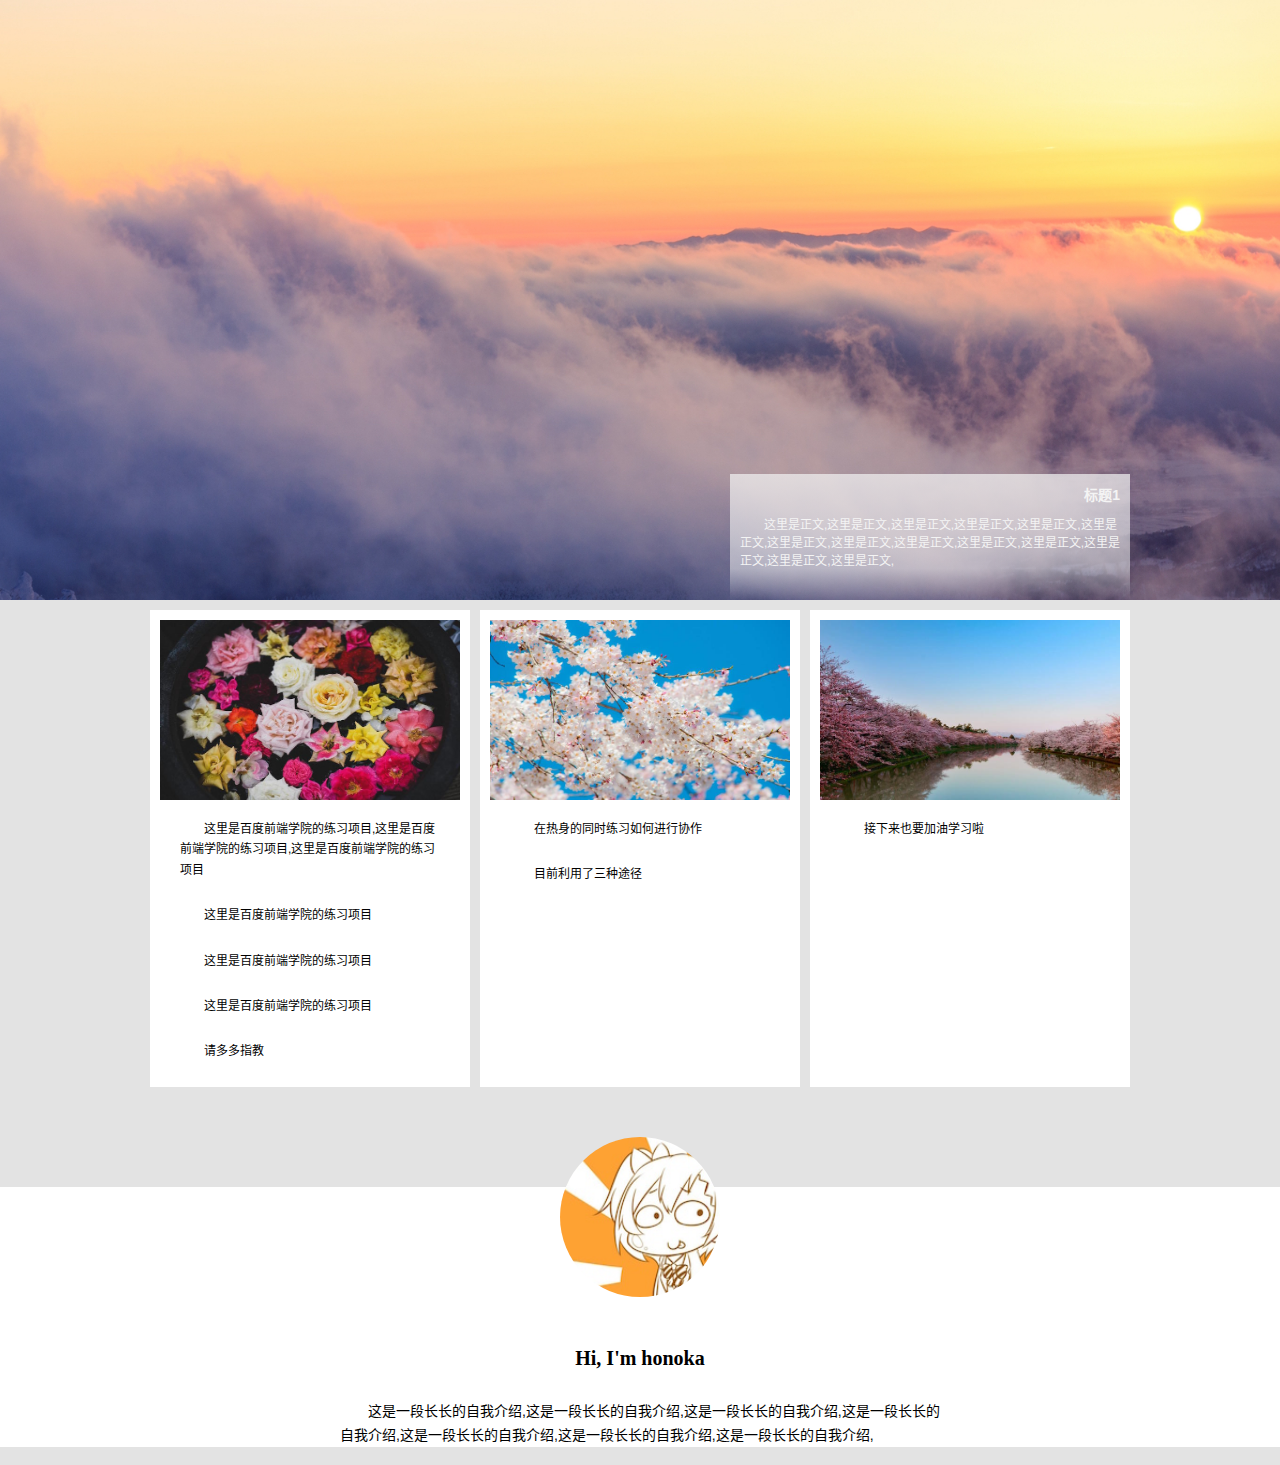
==== task0001/index.html @ cb72453f "feat(bowser): index.html complete" ====
<!DOCTYPE html>
<html lang="zh-cn">
<head>
    <meta charset="UTF-8">
    <title>首页</title>
    <link rel="stylesheet" href="css/style.css">
    <!--[if lt IE 9]>
    <script src="//cdn.bootcss.com/html5shiv/r29/html5.js"></script>
    <![endif]-->
</head>
<body>
<div class="banner">
    <div class="banner-container">
        <div class="banner-text">
            <h1>标题1</h1>
            <article>这里是正文,这里是正文,这里是正文,这里是正文,这里是正文,这里是正文,这里是正文,这里是正文,这里是正文,这里是正文,这里是正文,这里是正文,这里是正文,这里是正文,</article>
        </div>
    </div>
</div>
<div class="blog-container clearfix">
    <div class="blog-list bg-white">
        <img src="img/blog-image01.jpg" alt="sakura.jpg">
        <p>这里是百度前端学院的练习项目,这里是百度前端学院的练习项目,这里是百度前端学院的练习项目</p>
        <p>这里是百度前端学院的练习项目</p>
        <p>这里是百度前端学院的练习项目</p>
        <p>这里是百度前端学院的练习项目</p>
        <p>请多多指教</p>
    </div>
    <div class="blog-list bg-white">
        <img src="img/blog-image02.jpg" alt="sakura.jpg">
        <p>在热身的同时练习如何进行协作</p>
        <p>目前利用了三种途径</p>
    </div>
    <div class="blog-list bg-white">
        <img src="img/blog-image03.jpg" alt="sakura.jpg">
        <p>接下来也要加油学习啦</p>
    </div>
</div>

<div class="intro-container clearfix">
    <img src="img/avatar.jpg" alt="avatar.jpg">
    <h1>Hi, I'm honoka</h1>
    <article>这是一段长长的自我介绍,这是一段长长的自我介绍,这是一段长长的自我介绍,这是一段长长的自我介绍,这是一段长长的自我介绍,这是一段长长的自我介绍,这是一段长长的自我介绍,</article>
</div>

</body>
</html>
---- task0001/css/style.css ----
/**
 * 全页面渲染或可复用的代码放在这儿
 */
* {
    margin: 0;
    border: 0;
    box-sizing: border-box;
    font-family: Arial, sans-serif, "Microsoft YaHei";
}

body {
    background-color: #e3e3e3;
}

p, article {
    text-indent: 2em;
}

/*包裹块*/
.bg-white {
    background-color: #ffffff;
}

/*清除浮动*/
.clearfix:after {
    display: block;
    height: 0;
    content: ".";
    clear: both;
    visibility: hidden;
}

.clearfix {
    zoom: 1;
}

/**
 * index.html
 */
.banner {
    width: auto;
    height: 600px;
    background-image: url("../img/banner.jpg");
    background-size: cover;
}

.banner-container {
    position: relative;
    width: 980px;
    height: 600px;
    margin: 0 auto;
}

.banner-text {
    position: absolute;
    right: 0;
    bottom: 0;
    max-width: 400px;
    padding: 10px 10px 30px 10px;
    color: #F4F4F4;
    background-color: #ffffff;
    background: linear-gradient(top,
    rgba(244, 244, 244, 0.7) 0%,
    rgba(244, 244, 244, 0.5) 75%,
    rgba(244, 244, 244, 0) 100%
    );
    background: -webkit-linear-gradient(top,
    rgba(244, 244, 244, 0.7) 0%,
    rgba(244, 244, 244, 0.5) 75%,
    rgba(244, 244, 244, 0) 100%
    );
}

.banner-text h1 {
    text-align: right;
    font-size: 14px;
    margin-bottom: 12px;
}

.banner-text article {
    font-size: 12px;
    line-height: 150%;
}

.blog-container {
    width: 980px;
    margin: 10px auto 100px;
    overflow: hidden;
}

.blog-list {
    float: left;
    width: 320px;
    margin-right: 10px;
    margin-bottom: -99999px;
    padding-bottom: 99999px;
}
.blog-list:last-child {
    margin-right: 0;
}

.blog-list img {
    width: 300px;
    height: 180px;
    margin: 10px 10px 15px 10px;
}

.blog-list p {
    padding: 0 30px 25px 30px;
    line-height: 170%;
    font-size: 12px;
}
.intro-container {
    width: 100%;
    background-color: #ffffff;
}
.intro-container img {
    position: relative;
    margin-right: auto;
    margin-left: auto;
    top: -50px;
    display: block;
    width: 160px;
    height: 160px;
    border-radius: 80px;
}
.intro-container h1 {
    font-family: "Century Gothic";
    font-size: 20px;
    font-weight: blod;
    text-align: center;
}
.intro-container article {
    font-size: 14px;
    width: 600px;
    margin-right: auto;
    margin-left: auto;
    margin-top: 30px;
    line-height: 170%;
}
/**
 * blog.html
 */

/**
 * gallery.html
 */

/**
 * about.html
 */
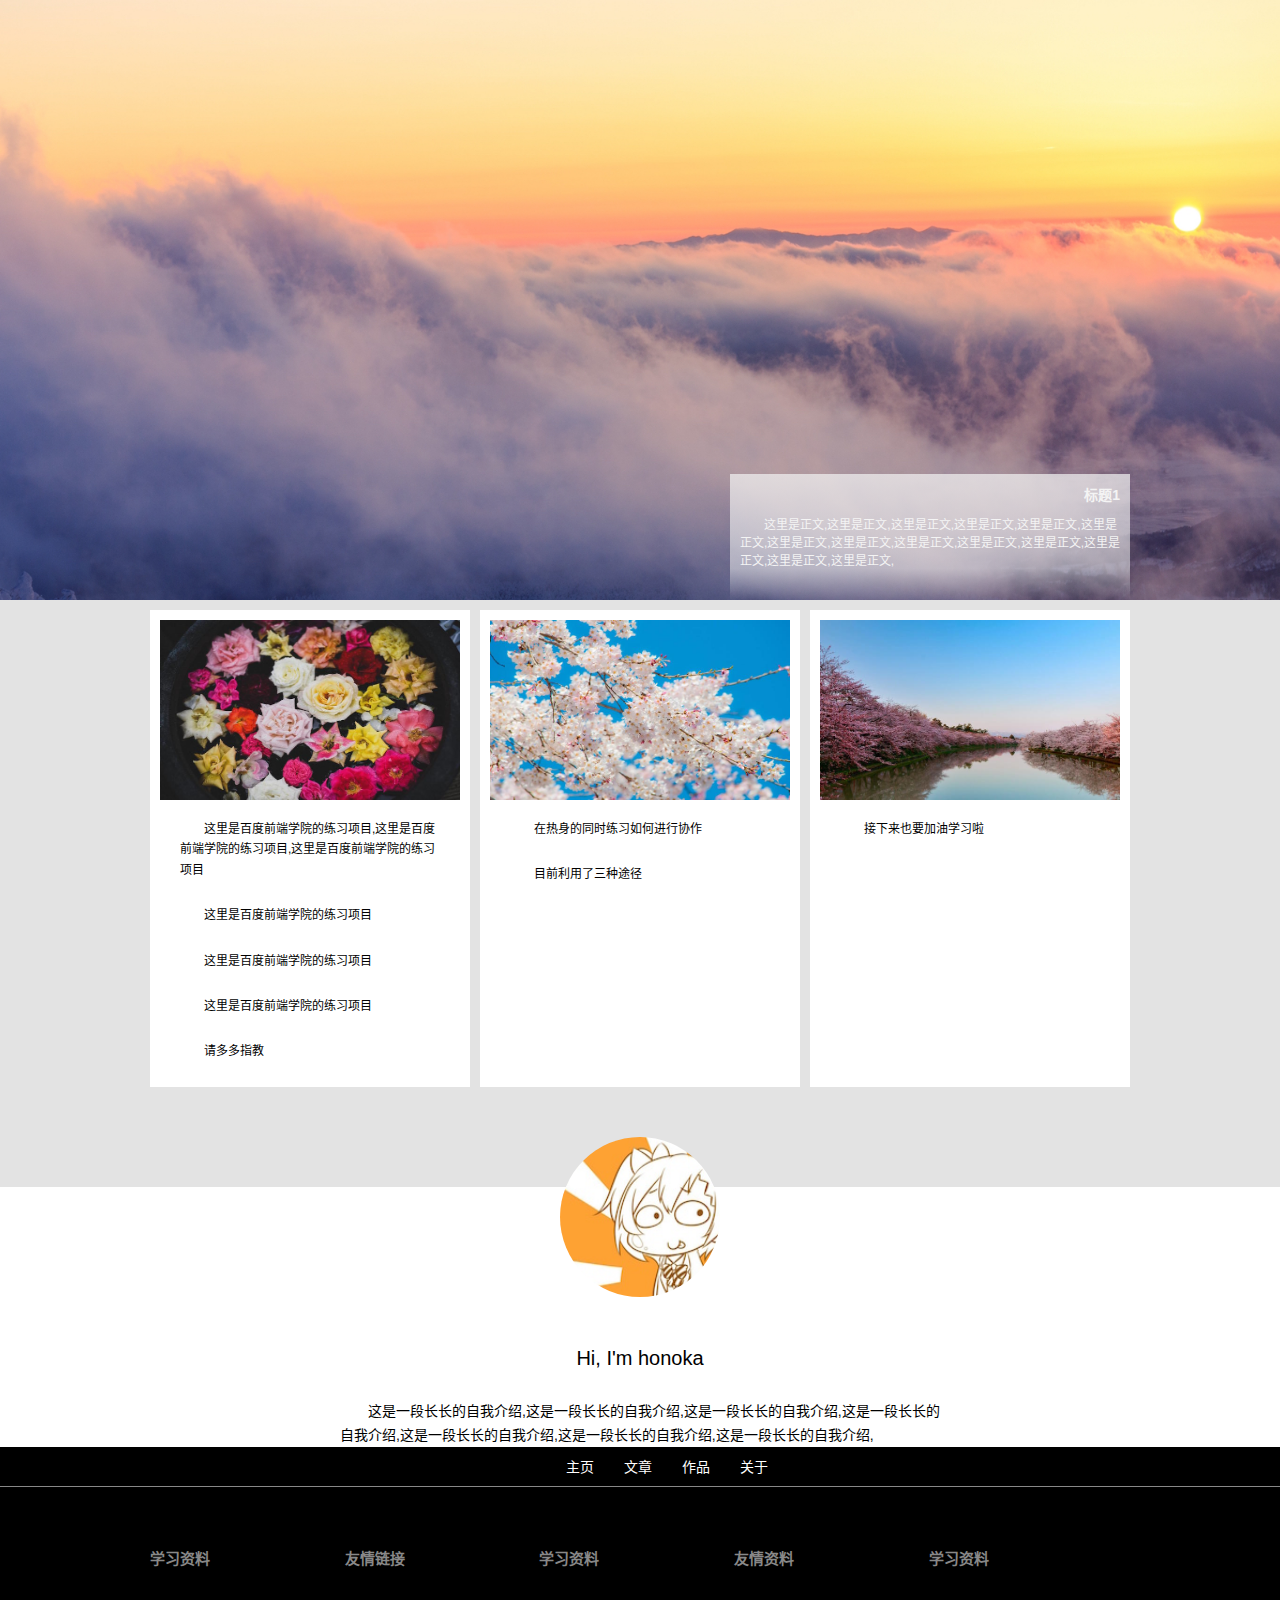
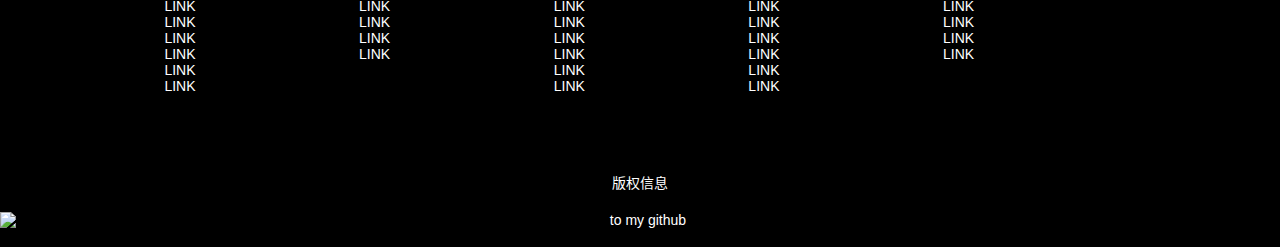
==== commit 74b06b61: "修改尾部使内容宽度固定在中间980px内" ====
--- a/task0001/index.html
+++ b/task0001/index.html
@@ -42,6 +42,66 @@
     <h1>Hi, I'm honoka</h1>
     <article>这是一段长长的自我介绍,这是一段长长的自我介绍,这是一段长长的自我介绍,这是一段长长的自我介绍,这是一段长长的自我介绍,这是一段长长的自我介绍,这是一段长长的自我介绍,</article>
 </div>
+<footer class="footer">
+    <div class="footer-nav">
+        <ul>
+            <a href="index.html"><li>主页</li></a>
+            <a href="blog.html"><li>文章</li></a>
+            <a href="gallery.html"><li>作品</li></a>
+            <a href="about.html"><li>关于</li></a>
+        </ul>
+    </div>
+    <div class="footer-container">
+        <div class="footer-links">
+            <ul>
+                <h3>学习资料</h3>
+                <a href=""><li>LINK</li></a>
+                <a href=""><li>LINK</li></a>
+                <a href=""><li>LINK</li></a>
+                <a href=""><li>LINK</li></a>
+                <a href=""><li>LINK</li></a>
+                <a href=""><li>LINK</li></a>
+            </ul>
+            <ul>
+                <h3>友情链接</h3>
+                <a href=""><li>LINK</li></a>
+                <a href=""><li>LINK</li></a>
+                <a href=""><li>LINK</li></a>
+                <a href=""><li>LINK</li></a>
+            </ul>
+            <ul>
+                <h3>学习资料</h3>
+                <a href=""><li>LINK</li></a>
+                <a href=""><li>LINK</li></a>
+                <a href=""><li>LINK</li></a>
+                <a href=""><li>LINK</li></a>
+                <a href=""><li>LINK</li></a>
+                <a href=""><li>LINK</li></a>
+            </ul>
+            <ul>
+                <h3>友情资料</h3>
+                <a href=""><li>LINK</li></a>
+                <a href=""><li>LINK</li></a>
+                <a href=""><li>LINK</li></a>
+                <a href=""><li>LINK</li></a>
+                <a href=""><li>LINK</li></a>
+                <a href=""><li>LINK</li></a>
+            </ul>
+            <ul>
+                <h3>学习资料</h3>
+                <a href=""><li>LINK</li></a>
+                <a href=""><li>LINK</li></a>
+                <a href=""><li>LINK</li></a>
+                <a href=""><li>LINK</li></a>
+            </ul>
+        </div>
+    </div>
+    <div class="copyright">
+        <a href="">版权信息</a>
+        <a href="https://github.com/ppmeng"><img src="img/github.png" alt="to my github"></a>
+    </div>
+    
+</footer>
 
 </body>
 </html>--- a/task0001/css/style.css
+++ b/task0001/css/style.css
@@ -9,6 +9,7 @@
 }
 
 body {
+    height: 100%;
     background-color: #e3e3e3;
 }
 
@@ -125,9 +126,9 @@
     border-radius: 80px;
 }
 .intro-container h1 {
-    font-family: "Century Gothic";
+    font-family: "Century Gothic", sans-serif;
     font-size: 20px;
-    font-weight: blod;
+    font-weight: normal;
     text-align: center;
 }
 .intro-container article {
@@ -149,3 +150,61 @@
 /**
  * about.html
  */
+
+/**
+*footer.css
+*/
+.footer {
+    position: relative;
+    width: 100%;
+    height: 400px;
+    background: #000;
+}
+.footer-container {
+    width: 980px;
+    margin: 0 auto;
+}
+.footer-nav{
+    width: 100%;
+    height: 40px;
+    border-bottom: 1px solid #888;
+}
+.footer-nav li{
+    position: relative;
+    float: left;
+    left: 40%;
+    margin-left: 30px;
+    line-height: 40px;
+}
+.footer-links ul{
+    float: left;
+    padding-left: 0;
+    margin-right: 13.74%;
+    text-align: center;
+}
+.footer h3 {
+    margin-top: 60px;
+    margin-bottom: 30px;
+    font-size: 15px;
+    color: #888;
+}
+.footer a {
+    text-decoration: none;
+    color: #fff;
+}
+.footer li {
+    list-style: none;
+    font-size: 14px;
+}
+.footer-links li:hover {
+    text-decoration: underline;
+}
+.copyright {
+    font-size: 14px;
+    text-align: center;
+    margin: 285px auto 0 auto;   
+}
+.copyright img {
+    display: block;
+    margin: 20px auto 0;    
+}
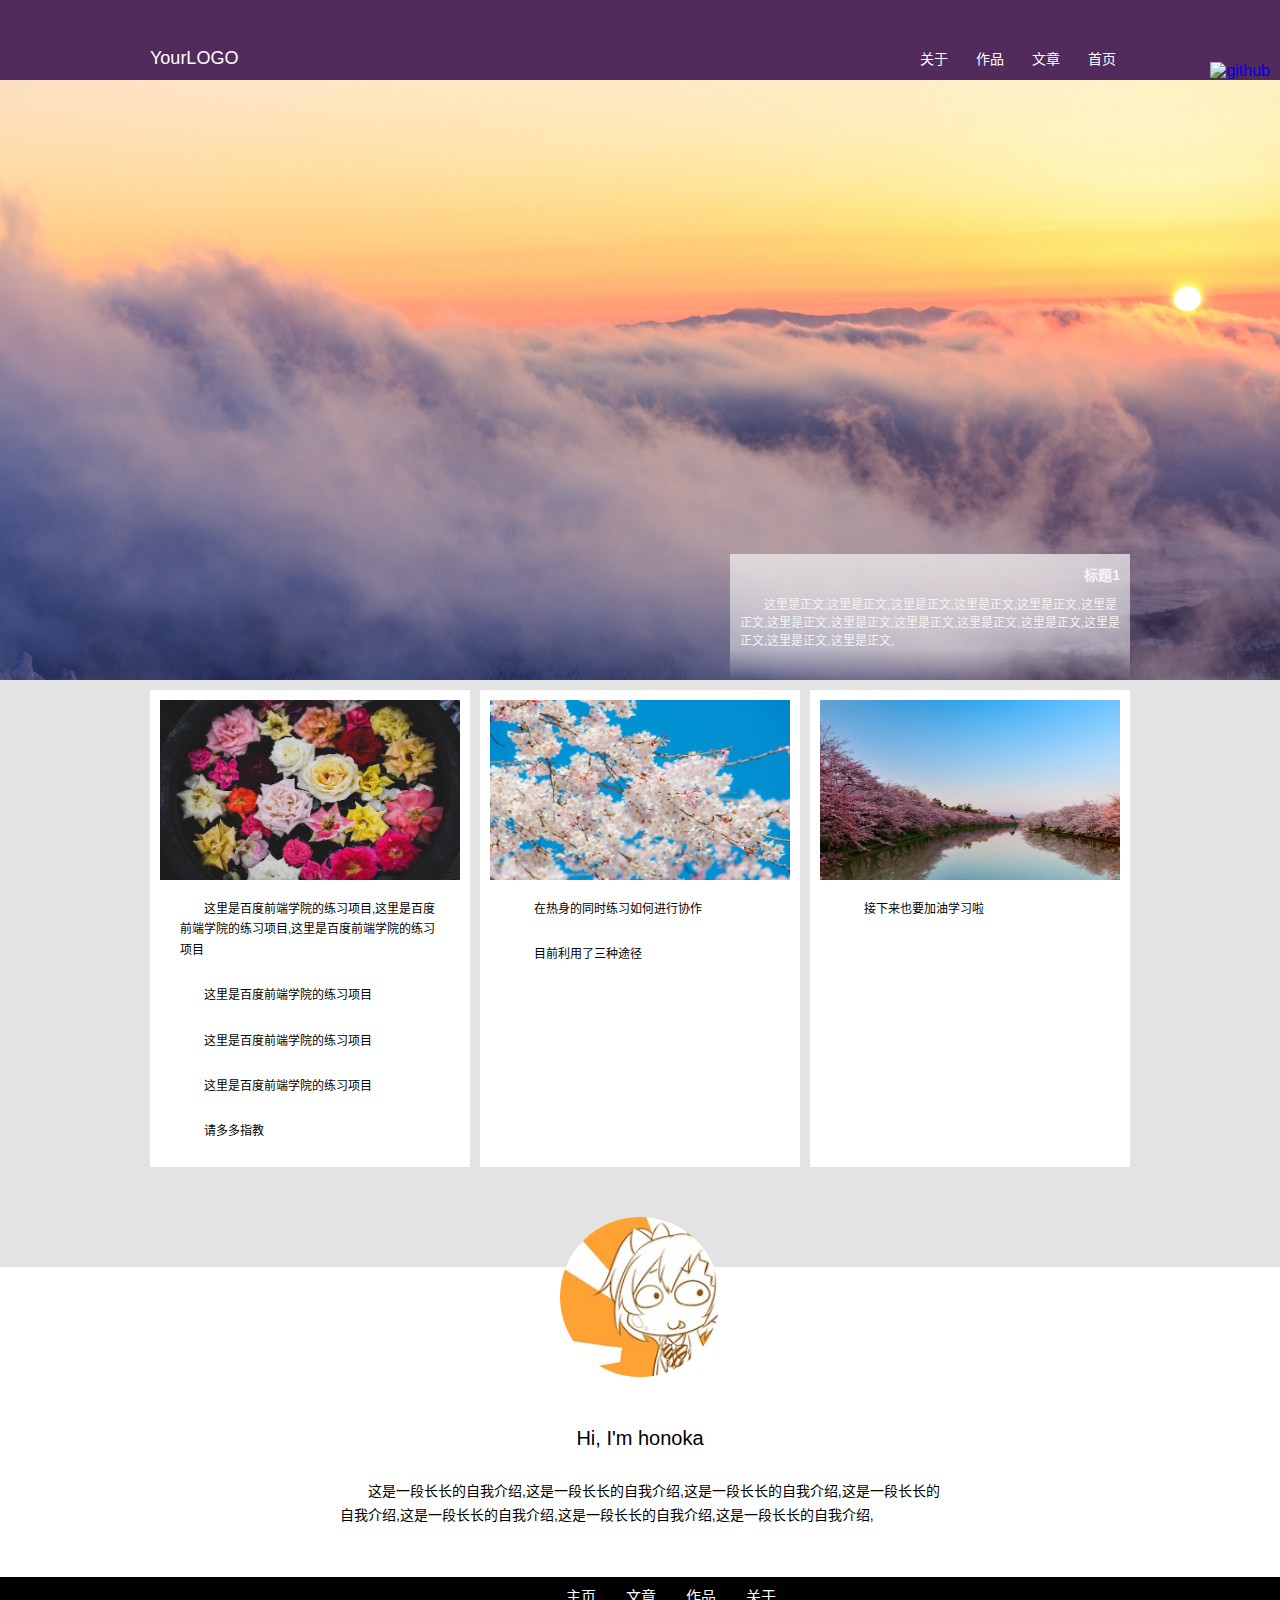
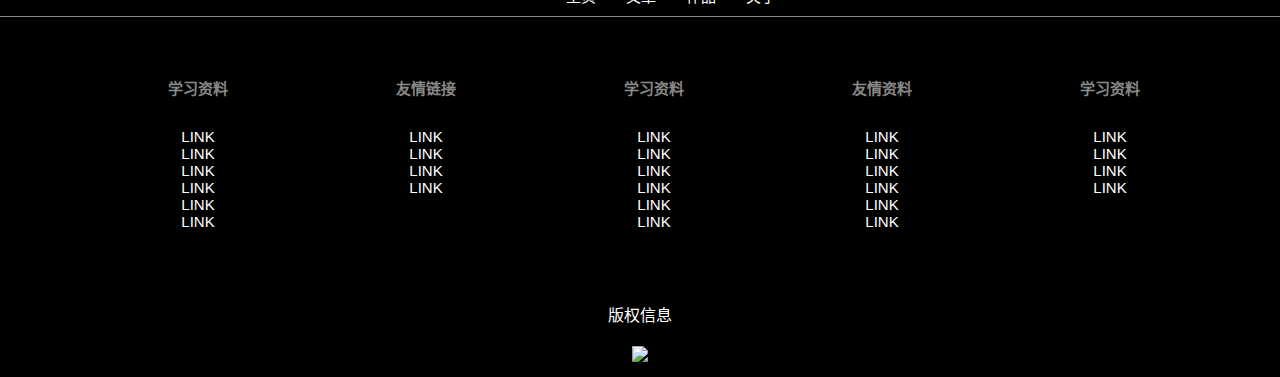
==== commit bc1d101c: "add the top nav" ====
--- a/task0001/index.html
+++ b/task0001/index.html
@@ -9,6 +9,18 @@
     <![endif]-->
 </head>
 <body>
+<nav class="topNav">
+        <div class="wrap">
+            <a class="myLogo" href="#">YourLOGO</a>
+            <ul>
+                <li><a href="javascript:;">首页</a></li>
+                <li><a href="javascript:;">文章</a></li>
+                <li><a href="javascript:;">作品</a></li>
+                <li><a href="javascript:;">关于</a></li>
+            </ul>
+        </div>
+        <a class="logo" href="https://github.com"><img src="img/github.png" alt="github"></a>
+</nav>
 <div class="banner">
     <div class="banner-container">
         <div class="banner-text">
@@ -43,15 +55,15 @@
     <article>这是一段长长的自我介绍,这是一段长长的自我介绍,这是一段长长的自我介绍,这是一段长长的自我介绍,这是一段长长的自我介绍,这是一段长长的自我介绍,这是一段长长的自我介绍,</article>
 </div>
 <footer class="footer">
-    <div class="footer-nav">
-        <ul>
-            <a href="index.html"><li>主页</li></a>
-            <a href="blog.html"><li>文章</li></a>
-            <a href="gallery.html"><li>作品</li></a>
-            <a href="about.html"><li>关于</li></a>
-        </ul>
-    </div>
-    <div class="footer-container">
+        <div class="footer-nav">
+            <ul>
+                <a href="index.html"><li>主页</li></a>
+                <a href="blog.html"><li>文章</li></a>
+                <a href="gallery.html"><li>作品</li></a>
+                <a href="about.html"><li>关于</li></a>
+            </ul>
+        </div>
+
         <div class="footer-links">
             <ul>
                 <h3>学习资料</h3>
@@ -95,13 +107,11 @@
                 <a href=""><li>LINK</li></a>
             </ul>
         </div>
-    </div>
-    <div class="copyright">
-        <a href="">版权信息</a>
-        <a href="https://github.com/ppmeng"><img src="img/github.png" alt="to my github"></a>
-    </div>
-    
-</footer>
+
+        <div class="copyright">
+            <a href=""><p>版权信息</p></a>
+            <a href="https://github.com/ppmeng"><img src="img/github.png"></a>
+        </div>
 
 </body>
 </html>--- a/task0001/css/style.css
+++ b/task0001/css/style.css
@@ -12,9 +12,11 @@
     height: 100%;
     background-color: #e3e3e3;
 }
-
-p, article {
-    text-indent: 2em;
+li{
+   list-style: none;
+}
+a{
+    text-decoration: none;
 }
 
 /*包裹块*/
@@ -38,6 +40,36 @@
 /**
  * index.html
  */
+.topNav{ 
+    width: 100%;
+    height: 80px;
+    background: #522a5c;
+    position: relative;
+}
+.wrap{
+    width: 980px;
+    height: 80px;
+    margin: 0 auto;
+    position: relative;
+    }
+.wrap .myLogo{
+    display: block;
+    float: left;
+    font-size: 18px;
+    color: #fff;
+    height: 18px;
+    margin-top: 48px;
+}
+.wrap ul{
+    position:absolute;
+    float: right;
+    height: 20px;
+    right: 0;
+    bottom: 12px;}
+.wrap li{float: right;}
+.wrap li a{display:inline-block;font-size: 14px;padding: 0 14px;color: #fff;}
+.topNav .logo{position: absolute;right: 10px;bottom: 0;}
+
 .banner {
     width: auto;
     height: 600px;
@@ -81,6 +113,7 @@
 .banner-text article {
     font-size: 12px;
     line-height: 150%;
+    text-indent: 2em;
 }
 
 .blog-container {
@@ -110,10 +143,12 @@
     padding: 0 30px 25px 30px;
     line-height: 170%;
     font-size: 12px;
+    text-indent: 2em;
 }
 .intro-container {
     width: 100%;
     background-color: #ffffff;
+    padding-bottom: 50px;
 }
 .intro-container img {
     position: relative;
@@ -138,6 +173,7 @@
     margin-left: auto;
     margin-top: 30px;
     line-height: 170%;
+    text-indent: 2em;
 }
 /**
  * blog.html
@@ -160,10 +196,6 @@
     height: 400px;
     background: #000;
 }
-.footer-container {
-    width: 980px;
-    margin: 0 auto;
-}
 .footer-nav{
     width: 100%;
     height: 40px;
@@ -178,8 +210,7 @@
 }
 .footer-links ul{
     float: left;
-    padding-left: 0;
-    margin-right: 13.74%;
+    margin-left: 10%;
     text-align: center;
 }
 .footer h3 {
@@ -190,21 +221,23 @@
 }
 .footer a {
     text-decoration: none;
+}
+.footer-nav li,
+.footer-links li,
+.copyright p {
     color: #fff;
 }
 .footer li {
     list-style: none;
-    font-size: 14px;
+    font-size: 15px;
 }
 .footer-links li:hover {
     text-decoration: underline;
 }
 .copyright {
-    font-size: 14px;
-    text-align: center;
-    margin: 285px auto 0 auto;   
-}
-.copyright img {
-    display: block;
-    margin: 20px auto 0;    
-}
+    margin: 285px auto 0 auto;  
+    text-align: center;  
+}
+.copyright p {
+    margin-bottom: 20px;
+}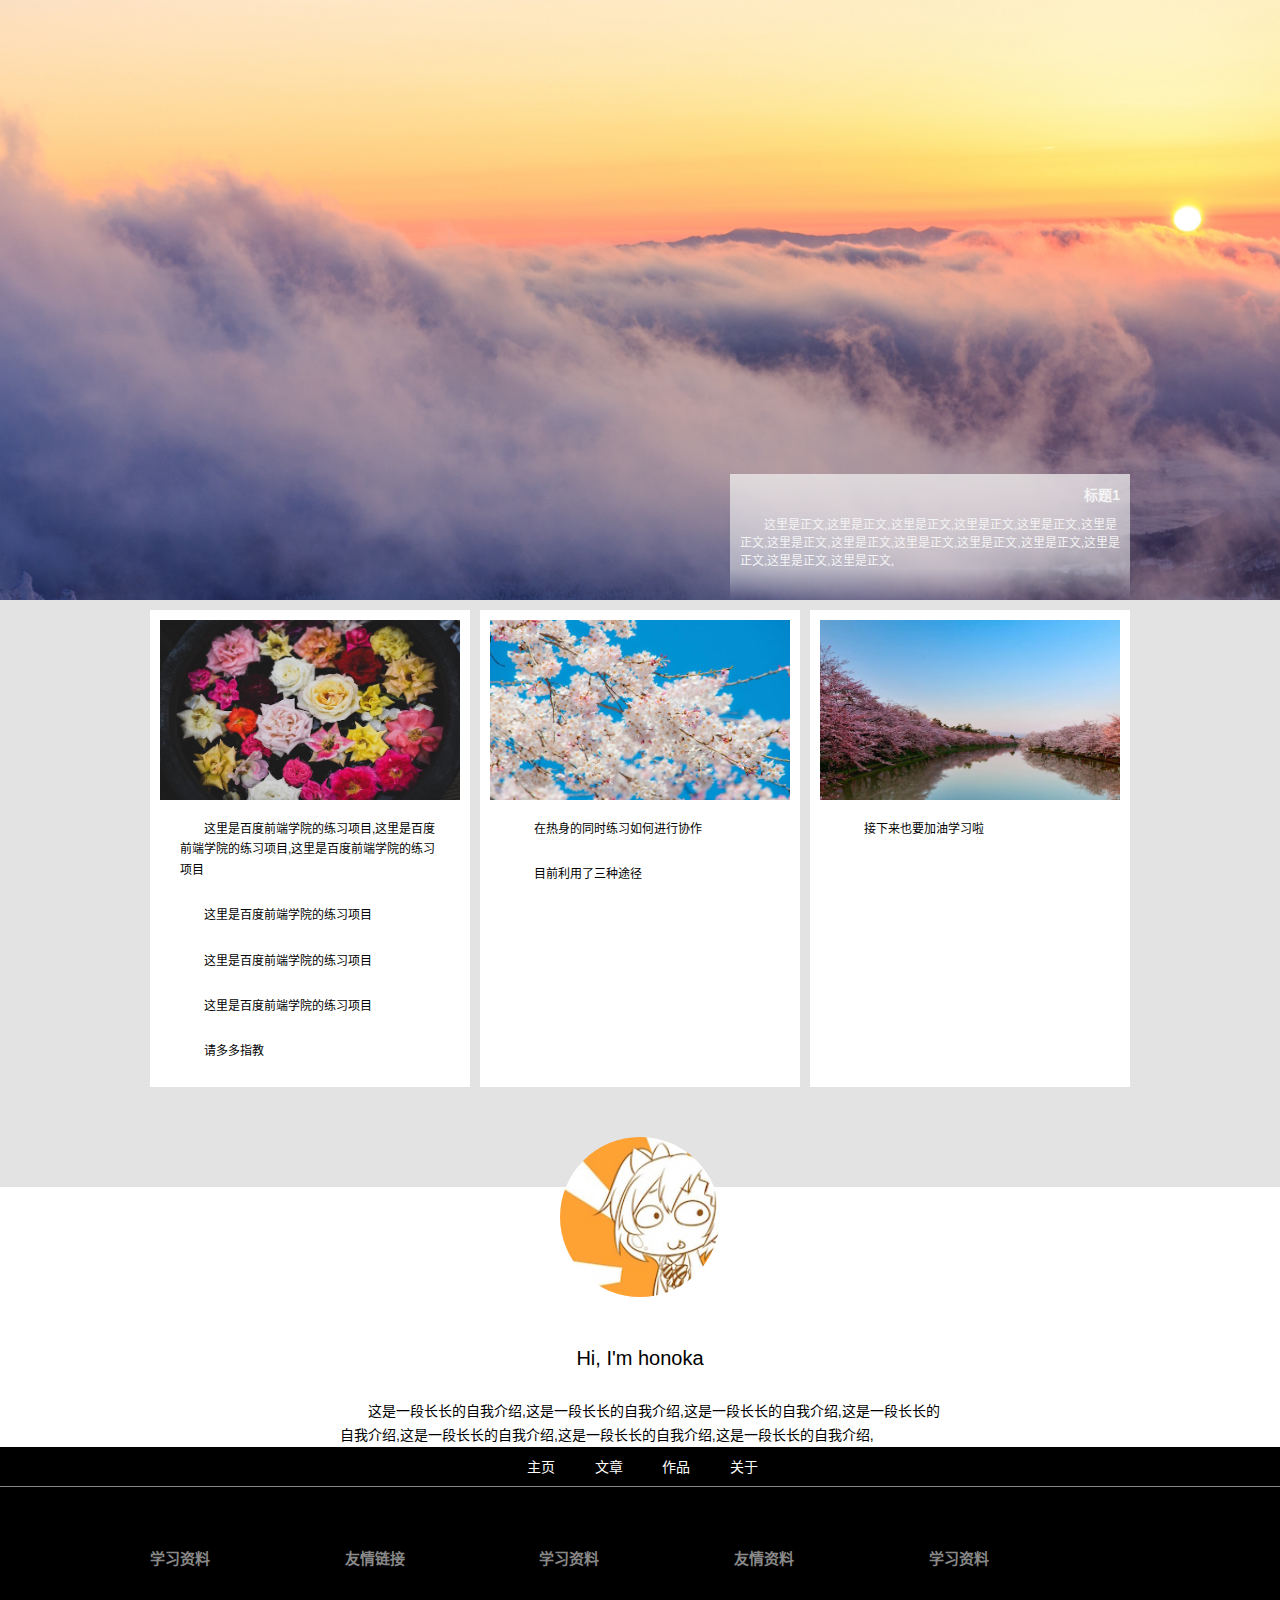
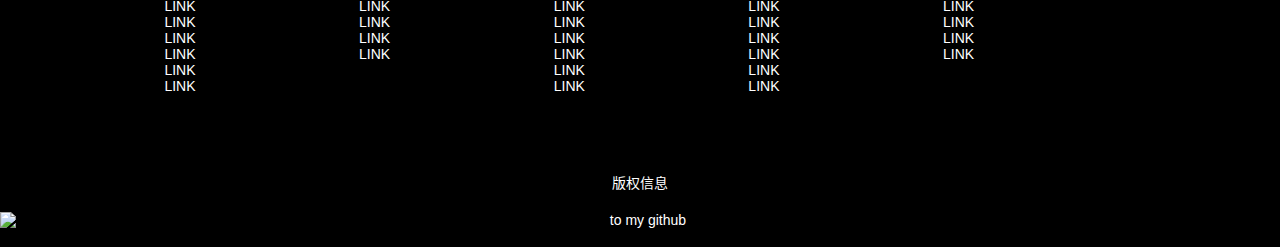
==== commit ff46eb49: "修改尾部导航部分使居中" ====
--- a/task0001/index.html
+++ b/task0001/index.html
@@ -9,18 +9,6 @@
     <![endif]-->
 </head>
 <body>
-<nav class="topNav">
-        <div class="wrap">
-            <a class="myLogo" href="#">YourLOGO</a>
-            <ul>
-                <li><a href="javascript:;">首页</a></li>
-                <li><a href="javascript:;">文章</a></li>
-                <li><a href="javascript:;">作品</a></li>
-                <li><a href="javascript:;">关于</a></li>
-            </ul>
-        </div>
-        <a class="logo" href="https://github.com"><img src="img/github.png" alt="github"></a>
-</nav>
 <div class="banner">
     <div class="banner-container">
         <div class="banner-text">
@@ -55,15 +43,15 @@
     <article>这是一段长长的自我介绍,这是一段长长的自我介绍,这是一段长长的自我介绍,这是一段长长的自我介绍,这是一段长长的自我介绍,这是一段长长的自我介绍,这是一段长长的自我介绍,</article>
 </div>
 <footer class="footer">
-        <div class="footer-nav">
-            <ul>
-                <a href="index.html"><li>主页</li></a>
-                <a href="blog.html"><li>文章</li></a>
-                <a href="gallery.html"><li>作品</li></a>
-                <a href="about.html"><li>关于</li></a>
-            </ul>
-        </div>
-
+    <div class="footer-nav">
+        <ul>
+            <li><a href="index.html">主页</a></li>
+            <li><a href="blog.html">文章</a></li>
+            <li><a href="gallery.html">作品</a></li>
+            <li><a href="about.html">关于</a></li>
+        </ul>
+    </div>
+    <div class="footer-container">
         <div class="footer-links">
             <ul>
                 <h3>学习资料</h3>
@@ -107,11 +95,13 @@
                 <a href=""><li>LINK</li></a>
             </ul>
         </div>
-
-        <div class="copyright">
-            <a href=""><p>版权信息</p></a>
-            <a href="https://github.com/ppmeng"><img src="img/github.png"></a>
-        </div>
+    </div>
+    <div class="copyright">
+        <a href="">版权信息</a>
+        <a href="https://github.com/ppmeng"><img src="img/github.png" alt="to my github"></a>
+    </div>
+    
+</footer>
 
 </body>
 </html>--- a/task0001/css/style.css
+++ b/task0001/css/style.css
@@ -12,11 +12,9 @@
     height: 100%;
     background-color: #e3e3e3;
 }
-li{
-   list-style: none;
-}
-a{
-    text-decoration: none;
+
+p, article {
+    text-indent: 2em;
 }
 
 /*包裹块*/
@@ -40,36 +38,6 @@
 /**
  * index.html
  */
-.topNav{ 
-    width: 100%;
-    height: 80px;
-    background: #522a5c;
-    position: relative;
-}
-.wrap{
-    width: 980px;
-    height: 80px;
-    margin: 0 auto;
-    position: relative;
-    }
-.wrap .myLogo{
-    display: block;
-    float: left;
-    font-size: 18px;
-    color: #fff;
-    height: 18px;
-    margin-top: 48px;
-}
-.wrap ul{
-    position:absolute;
-    float: right;
-    height: 20px;
-    right: 0;
-    bottom: 12px;}
-.wrap li{float: right;}
-.wrap li a{display:inline-block;font-size: 14px;padding: 0 14px;color: #fff;}
-.topNav .logo{position: absolute;right: 10px;bottom: 0;}
-
 .banner {
     width: auto;
     height: 600px;
@@ -113,7 +81,6 @@
 .banner-text article {
     font-size: 12px;
     line-height: 150%;
-    text-indent: 2em;
 }
 
 .blog-container {
@@ -143,12 +110,10 @@
     padding: 0 30px 25px 30px;
     line-height: 170%;
     font-size: 12px;
-    text-indent: 2em;
 }
 .intro-container {
     width: 100%;
     background-color: #ffffff;
-    padding-bottom: 50px;
 }
 .intro-container img {
     position: relative;
@@ -173,12 +138,56 @@
     margin-left: auto;
     margin-top: 30px;
     line-height: 170%;
-    text-indent: 2em;
 }
 /**
  * blog.html
  */
-
+.blog-center {
+    width: 980px;
+    margin: 20px auto 0;
+}
+.blog-content {
+    float: left;
+    width: 710px;
+    margin-right: 10px;
+    margin-bottom: 100px;
+}
+.blog {
+    position: relative;
+    padding: 30px 20px;
+    margin-bottom: 10px;
+    line-height: 1.5em;
+    background: #fff; 
+}
+.blog h1 {
+    font-size: 16px;
+    color: #9932cc;
+}
+.blog h2 {
+    font-size: 12px;
+}
+.blog p {
+    font-size: 13px;
+}
+.blog section {
+    float: right;
+    font-size: 15px;
+}
+.label {
+    float: left;
+    width: 50px;
+    margin-left: -70px;
+    color: #fff;
+}
+.date {
+    width: 100%;
+    background: #800080;
+    text-align: center;
+}
+.blog-key {
+
+    background: #9932CC;
+}
 /**
  * gallery.html
  */
@@ -191,26 +200,29 @@
 *footer.css
 */
 .footer {
-    position: relative;
     width: 100%;
     height: 400px;
     background: #000;
 }
+.footer-container {
+    width: 980px;
+    margin: 0 auto;
+}
 .footer-nav{
     width: 100%;
     height: 40px;
+    text-align: center;
     border-bottom: 1px solid #888;
 }
 .footer-nav li{
-    position: relative;
-    float: left;
-    left: 40%;
-    margin-left: 30px;
+    display: inline;
+    margin-right: 35px;
     line-height: 40px;
 }
-.footer-links ul{
-    float: left;
-    margin-left: 10%;
+.footer-links ul {
+    float: left;
+    padding-left: 0;
+    margin-right: 13.74%;
     text-align: center;
 }
 .footer h3 {
@@ -221,23 +233,21 @@
 }
 .footer a {
     text-decoration: none;
-}
-.footer-nav li,
-.footer-links li,
-.copyright p {
     color: #fff;
 }
 .footer li {
     list-style: none;
-    font-size: 15px;
+    font-size: 14px;
 }
 .footer-links li:hover {
     text-decoration: underline;
 }
 .copyright {
-    margin: 285px auto 0 auto;  
-    text-align: center;  
-}
-.copyright p {
-    margin-bottom: 20px;
-}+    font-size: 14px;
+    text-align: center;
+    margin: 285px auto 0 auto;   
+}
+.copyright img {
+    display: block;
+    margin: 20px auto 0;    
+}
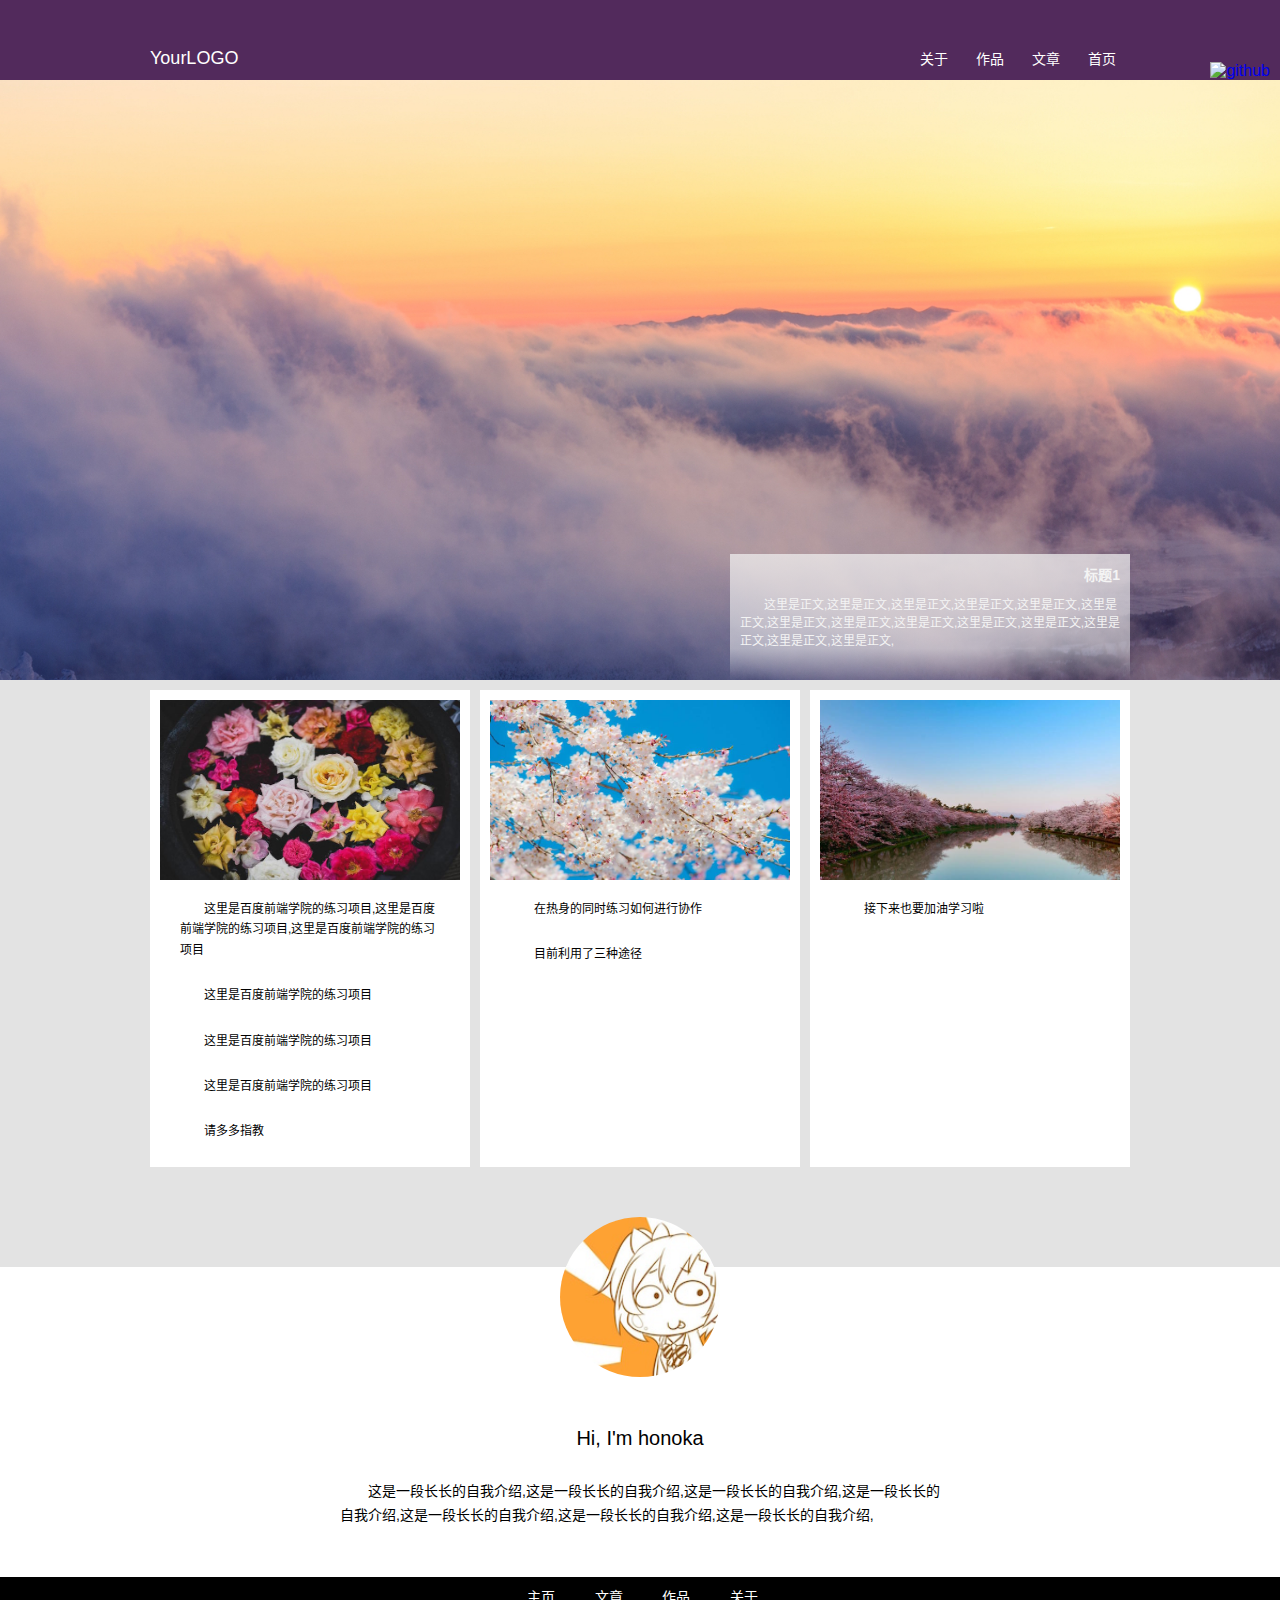
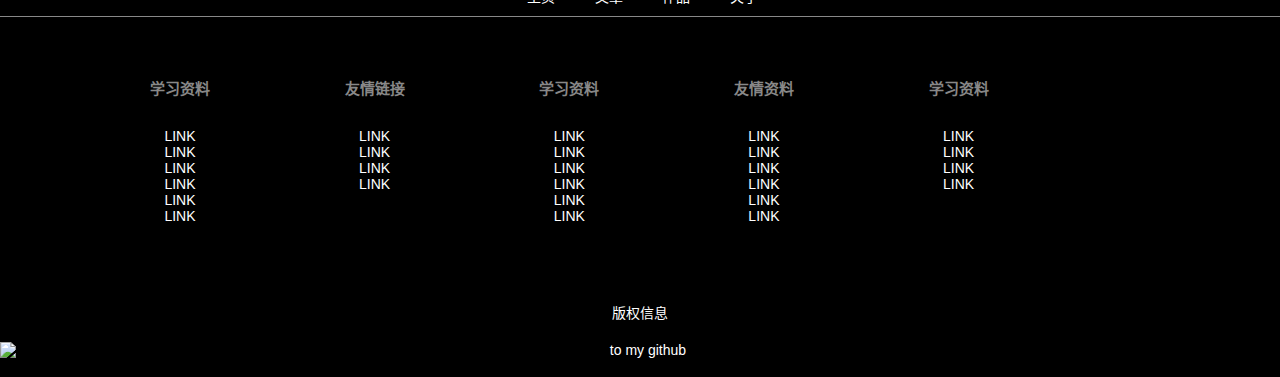
==== commit 75872eb0: "need new code" ====
--- a/task0001/index.html
+++ b/task0001/index.html
@@ -9,6 +9,18 @@
     <![endif]-->
 </head>
 <body>
+<nav class="topNav">
+        <div class="wrap">
+            <a class="myLogo" href="#">YourLOGO</a>
+            <ul>
+                <li><a href="javascript:;">首页</a></li>
+                <li><a href="javascript:;">文章</a></li>
+                <li><a href="javascript:;">作品</a></li>
+                <li><a href="javascript:;">关于</a></li>
+            </ul>
+        </div>
+        <a class="logo" href="https://github.com"><img src="img/github.png" alt="github"></a>
+</nav>
 <div class="banner">
     <div class="banner-container">
         <div class="banner-text">
--- a/task0001/css/style.css
+++ b/task0001/css/style.css
@@ -12,9 +12,11 @@
     height: 100%;
     background-color: #e3e3e3;
 }
-
-p, article {
-    text-indent: 2em;
+li{
+   list-style: none;
+}
+a{
+    text-decoration: none;
 }
 
 /*包裹块*/
@@ -38,6 +40,36 @@
 /**
  * index.html
  */
+.topNav{ 
+    width: 100%;
+    height: 80px;
+    background: #522a5c;
+    position: relative;
+}
+.wrap{
+    width: 980px;
+    height: 80px;
+    margin: 0 auto;
+    position: relative;
+    }
+.wrap .myLogo{
+    display: block;
+    float: left;
+    font-size: 18px;
+    color: #fff;
+    height: 18px;
+    margin-top: 48px;
+}
+.wrap ul{
+    position:absolute;
+    float: right;
+    height: 20px;
+    right: 0;
+    bottom: 12px;}
+.wrap li{float: right;}
+.wrap li a{display:inline-block;font-size: 14px;padding: 0 14px;color: #fff;}
+.topNav .logo{position: absolute;right: 10px;bottom: 0;}
+
 .banner {
     width: auto;
     height: 600px;
@@ -81,6 +113,7 @@
 .banner-text article {
     font-size: 12px;
     line-height: 150%;
+    text-indent: 2em;
 }
 
 .blog-container {
@@ -110,10 +143,12 @@
     padding: 0 30px 25px 30px;
     line-height: 170%;
     font-size: 12px;
+    text-indent: 2em;
 }
 .intro-container {
     width: 100%;
     background-color: #ffffff;
+    padding-bottom: 50px;
 }
 .intro-container img {
     position: relative;
@@ -138,19 +173,20 @@
     margin-left: auto;
     margin-top: 30px;
     line-height: 170%;
+    text-indent: 2em;
 }
 /**
  * blog.html
  */
 .blog-center {
     width: 980px;
-    margin: 20px auto 0;
+    margin: 20px auto;
 }
 .blog-content {
     float: left;
     width: 710px;
     margin-right: 10px;
-    margin-bottom: 100px;
+    margin-bottom: 100px; 
 }
 .blog {
     position: relative;
@@ -174,19 +210,137 @@
     font-size: 15px;
 }
 .label {
+    position: absolute;
+    width: 50px;
+    left: -50px;
+    color: #fff;
+}
+.date,
+.blog-key {
+    height: 30px;
+    line-height: 30px;
+    text-align: center;
+}
+.date {
+    background: #800080;
+}
+.blog-key {
+    background: #9932CC;
+}
+.page {
+    width: 541px;
+    margin: 0 auto;
+}
+.number {
     float: left;
+    padding: 15px;
+    margin-right: 10px;
+    background: #fff;
+    font-size: 12px;
+}
+.invalid-number {
+    color: #888;
+}
+.page a {
+    text-decoration: none;
+    color: #000;
+}
+.current-page {
+    background: #800080;
+}
+.right-side {
+    float: right;
+    width: 260px;
+    margin-bottom: 10px;
+    background: #fff;
+}
+.search {
+    position: relative;
+    border: 1px solid #e2e2e2;
+    margin: 20px;
+    height: 40px;
+}
+.search:hover {
+    border: 1px solid #47456d;
+}
+.keyword {
+    position: absolute;
+    border: none;
+    width: 170px;
+    height: 38px;
+    background-image: url(../img/search.png);
+    background-repeat: no-repeat;
+}
+.keyword:focus {
+    background-image: none;
+}
+.submit {
+    position: absolute;
     width: 50px;
-    margin-left: -70px;
+    height: 38px;
+    right: 0;
+    color: #888;
+}
+.submit:hover {
+    background: #2F4F4F;
+}
+.classify {
+    width: 260px;
+    height: 55px;
+    line-height: 55px;
+    padding-left: 20px;
+    color: #888;
+    border-top: 1px solid #e2e2e2;
+    border-left: 5px solid #DDA0DD;
+}
+.classify:hover {
+    border-left-color: #BA55D3;
+}
+.classify-wrap a {
+    text-decoration: none;
+}
+.calendar {
+    width: 220px;
+    margin: 20px;
+    height: 220px;
+    font-size: 12px;
+    text-align: center;
+    border-collapse: collapse;
+    color: #888;
+}
+.calendar th {
+    color: #800080;
+}
+.current-date {
     color: #fff;
-}
-.date {
-    width: 100%;
     background: #800080;
-    text-align: center;
-}
-.blog-key {
-
-    background: #9932CC;
+}
+.impt {
+    font-weight: bold;
+    color: #800080;
+}
+.tag-wrap {
+    padding: 10px;
+}
+.tag-wrap h3 {
+    color: #888;
+}
+.tag-wrap p {
+    margin-top: 10px;
+    text-indent: 1em;
+    color: #800080;
+}
+.tag-bigger {
+    font-size: 30px;
+}
+.tag-big {
+    font-size: 20px;
+}
+.tag-middle {
+    font-size: 16px;
+}
+.tag-small {
+    font-size: 12px;
 }
 /**
  * gallery.html
@@ -195,11 +349,148 @@
 /**
  * about.html
  */
+.about-container{
+	width:980px;
+	margin:80px auto 0;
+	position:relative;
+	height:1300px;
+}
+.about-container .left-box{
+	width:487px;
+	float:left;
+	background-color:#fff;
+	font-size:20px;
+	height:100%;
+	position:relative;
+}
+.about-container .right-box{
+	width:487px;
+	float:right;
+	background-color:#fff;
+	font-size:14px;
+	height:100%;
+	position:relative;
+}
+.position-img1{
+	position:absolute;
+	width:120px;
+	height:120px;
+	left:50%;
+	margin-left:-60px;
+	top:-30px;
+	border-radius:65px;
+	border:8px solid #e3e3e3;
+	z-index:2;
+}
+.img-100{
+	position:absolute;
+	width:100px;
+	height:100px;
+	left:50%;
+	margin-left:-50px;
+	border-radius:65px;
+	border:8px solid #e3e3e3;
+	z-index:2;
+}
+.position-img2{
+	top:220px;
+}
+.position-img3{
+	top:430px;
+}
+.position-img4{
+	top:800px;
+}
+.left-box .name{
+	top:120px;
+	position:absolute
+	;right:80px;
+}
+.right-box .intro{
+	top:120px;
+	position:absolute;
+	left:40px;
+	padding-right:100px;
+	text-indent:2em;
+}
+.left-box .contact{
+	position:absolute;
+	top:340px;
+	right:80px;
+}
+.right-box .contact{
+	position:absolute;
+	top:340px;
+	left:40px;
+	line-height:24px;
+}
+.left-box .education{
+	position:absolute;
+	top:560px;
+	right:80px;
+}
+.right-box .education{
+	position:absolute;
+	top:560px;
+	left:60px;
+}
+.education .school{
+	line-height:24px;
+}
+.education .a{
+	margin-top:40px;
+}
+.education .b{
+	margin-top:20px;
+}
+.left-box .internship{
+	position:absolute;
+	top:925px;
+	right:80px;
+}
+.right-box .internship{
+	position:absolute;
+	top:925px;
+	left:60px;
+	line-height:20px;
+}
+.internship .company{
+	margin-bottom:34px;
+}
+.center-num{
+    border: 5px solid #e3e3e3;
+    border-radius: 10px;
+    left: 50%;
+    line-height: 28px;
+    margin-left: -40px;
+    position: absolute;
+    text-align: center;
+    width: 80px;
+    z-index: 2;
+	background-color:#fff;
+}
+.edu_08{
+    top: 560px;
+}
+.edu_09{
+    top: 630px;
+}
+.edu_15{
+    top: 700px;
+}
+
+.int_14{
+    top: 925px;
+}
+.int_15{
+    top: 1000px;
+}
 
 /**
 *footer.css
 */
 .footer {
+   clear: both;
     width: 100%;
     height: 400px;
     background: #000;
